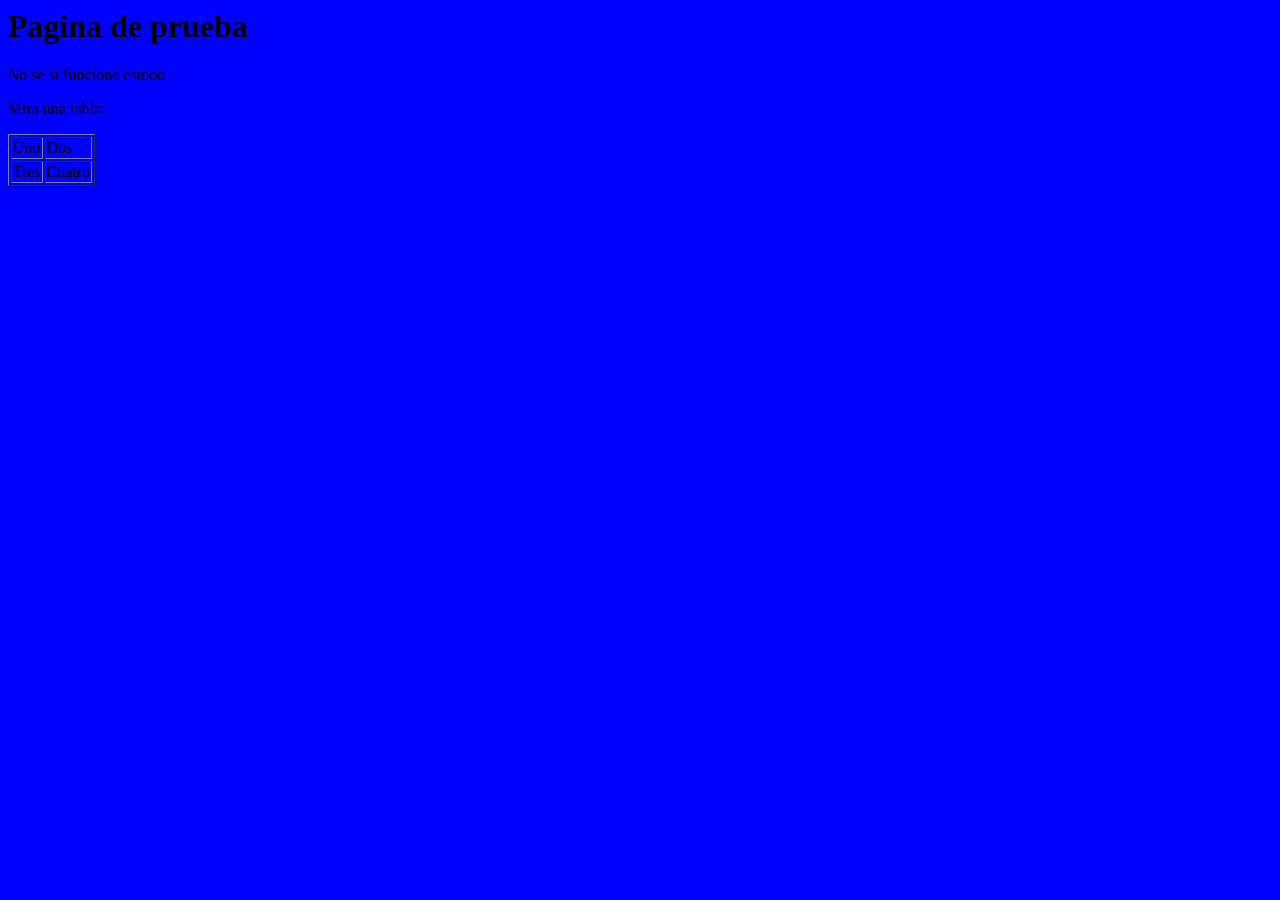
==== index.html @ 3ae4136d "Update index.html" ====
<html>
  <head>
    <link rel="stylesheet" href="./estilo.css" type="text/css"
  </head>
  <body>
    <h1>Pagina de prueba</h1>
    <p>No se si funciona estooo</p>
    <p>Mira una tabla:</p>
    <table border="1">
      <tr>
        <td>Uno</td>
        <td>Dos</td>
      </tr>
      <tr>
        <td>Tres</td>
        <td>Cuatro</td>
      </tr>
    </table>
  </body>
</html>
---- estilo.css ----
body{background-color: blue}
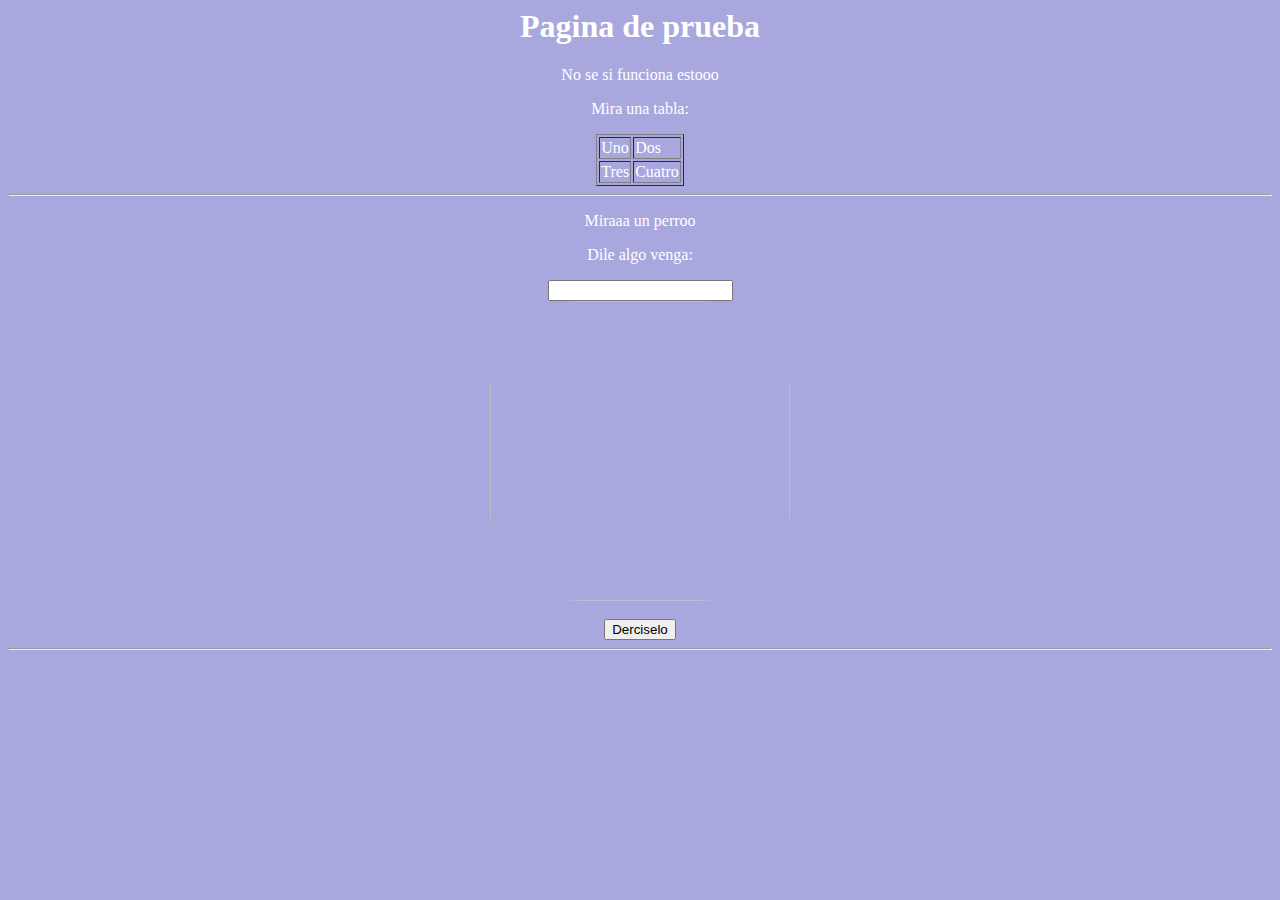
==== commit 60d8addf: "Update index.html" ====
--- a/index.html
+++ b/index.html
@@ -6,7 +6,7 @@
     <h1>Pagina de prueba</h1>
     <p>No se si funciona estooo</p>
     <p>Mira una tabla:</p>
-    <table border="1">
+    <table class="pruebatabla" border="1">
       <tr>
         <td>Uno</td>
         <td>Dos</td>
@@ -16,5 +16,15 @@
         <td>Cuatro</td>
       </tr>
     </table>
+
+    <hr>
+    <p>Miraaa un perroo</p>
+    <p>Dile algo venga:</p><input type="text" name="paescribir">
+    <br>
+    <img id="imagenperrito" src="https://tresubresdobles.com/wp-content/uploads/2021/04/skft-23aff38e10ee3c4e430a1f3450c4a01d.jpeg">
+    <br>
+    <br>
+    <input type="submit" value="Derciselo">
+    <hr>
   </body>
 </html>
--- a/estilo.css
+++ b/estilo.css
@@ -1 +1,8 @@
-body{background-color: blue}
+body{background-color: rgb(168, 168, 223); color:white; text-align:center}
+table{
+  margin:auto
+}
+#imagenperrito{
+  width:300;
+  border-radius:30%;
+}
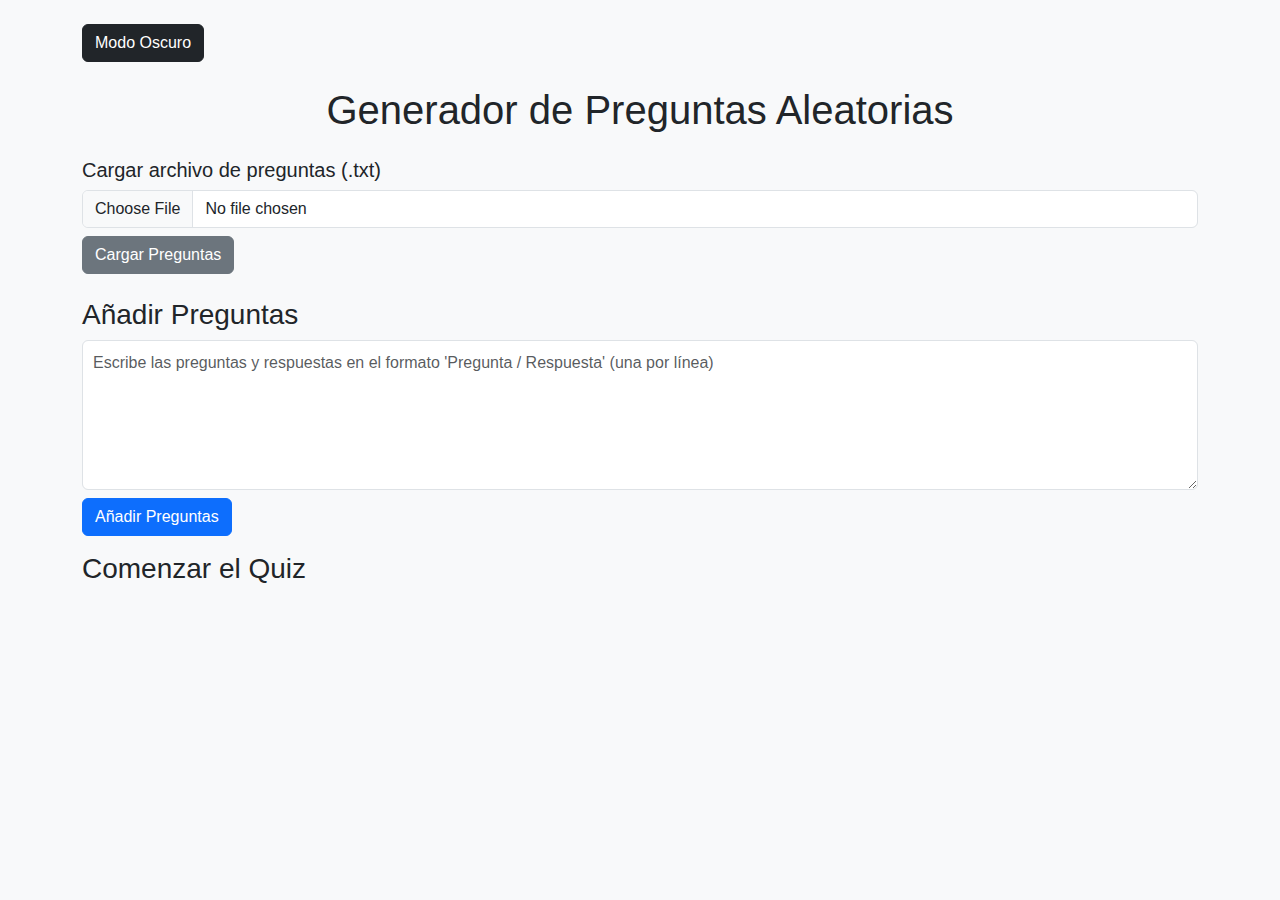
==== commit d8738934: "Update index.html" ====
--- a/index.html
+++ b/index.html
@@ -1,30 +1,367 @@
-<html>
-  <head>
-    <link rel="stylesheet" href="./estilo.css" type="text/css"
-  </head>
-  <body>
-    <h1>Pagina de prueba</h1>
-    <p>No se si funciona estooo</p>
-    <p>Mira una tabla:</p>
-    <table class="pruebatabla" border="1">
-      <tr>
-        <td>Uno</td>
-        <td>Dos</td>
-      </tr>
-      <tr>
-        <td>Tres</td>
-        <td>Cuatro</td>
-      </tr>
-    </table>
-
-    <hr>
-    <p>Miraaa un perroo</p>
-    <p>Dile algo venga:</p><input type="text" name="paescribir">
-    <br>
-    <img id="imagenperrito" src="https://tresubresdobles.com/wp-content/uploads/2021/04/skft-23aff38e10ee3c4e430a1f3450c4a01d.jpeg">
-    <br>
-    <br>
-    <input type="submit" value="Derciselo">
-    <hr>
-  </body>
-</html>
+<!DOCTYPE html>
+<html lang="es">
+
+<head>
+    <meta charset="UTF-8">
+    <meta name="viewport" content="width=device-width, initial-scale=1.0">
+    <title>Quiz Aleatorio</title>
+    <link href="https://cdn.jsdelivr.net/npm/bootstrap@5.3.0/dist/css/bootstrap.min.css" rel="stylesheet">
+    <style>
+        body {
+            font-family: Arial, sans-serif;
+            margin: 0;
+            background-color: #f8f9fa;
+            min-height: 100vh;
+            display: flex;
+            flex-direction: column;
+            overflow-x: hidden; /* Evitar desplazamiento horizontal */
+        }
+
+        .container {
+            flex: 1;
+            overflow-y: auto; /* Permitir desplazamiento vertical */
+            padding-bottom: 20px; /* Espacio para el efecto de confeti */
+        }
+
+        .question {
+            margin: 10px 0;
+        }
+
+        #results {
+            margin-top: 20px;
+        }
+
+        #feedback {
+            margin-top: 10px;
+        }
+
+        #inputQuestions {
+            height: 150px;
+            font-size: 16px;
+            padding: 10px;
+            box-sizing: border-box;
+        }
+
+        footer {
+            text-align: center;
+            padding: 10px 0;
+            background-color: #e9ecef;
+            border-top: 1px solid #ced4da;
+        }
+
+        /* Estilos para el modo oscuro */
+        .dark-mode {
+            background-color: #121212 !important;
+            color: #ffffff !important;
+        }
+
+        .dark-mode .container {
+            background-color: #1e1e1e;
+        }
+
+        .dark-mode .form-control,
+        .dark-mode .btn,
+        .dark-mode .alert {
+            background-color: #2c2c2c;
+            color: #ffffff;
+            border: none;
+        }
+
+        .dark-mode .form-control::placeholder {
+            color: #aaaaaa;
+        }
+
+        .dark-mode .btn-primary {
+            background-color: #6200ea;
+        }
+
+        .dark-mode .btn-success {
+            background-color: #018786;
+        }
+
+        .dark-mode .btn-danger {
+            background-color: #cf6679;
+        }
+
+        .dark-mode .btn-secondary,
+        .dark-mode .btn-info {
+            background-color: #03dac6;
+        }
+
+        .dark-mode footer {
+            background-color: #1e1e1e;
+            border-top: 1px solid #333;
+        }
+
+        /* Colores para feedback */
+        .feedback-correct {
+            color: #28a745;
+            font-weight: bold;
+        }
+
+        .feedback-incorrect {
+            color: #dc3545;
+            font-weight: bold;
+        }
+
+        /* Estilos para confeti */
+        .confetti {
+            position: absolute;
+            pointer-events: none;
+            z-index: 9999;
+        }
+
+    </style>
+</head>
+
+<body>
+    <div class="container">
+        <button id="darkModeToggle" class="btn btn-dark mt-4 mb-4">Modo Oscuro</button>
+
+        <h1 class="mb-4 text-center">Generador de Preguntas Aleatorias</h1>
+
+        <div class="mb-3" id="addQuestionsArea">
+            <div class="mt-3">
+                <h5>Cargar archivo de preguntas (.txt)</h5>
+                <input type="file" id="fileInput" class="form-control" accept=".txt">
+                <button id="loadFileButton" class="btn btn-secondary mt-2">Cargar Preguntas</button>
+            </div>
+            <br>
+            <h3>Añadir Preguntas</h3>
+            <textarea id="inputQuestions" class="form-control" placeholder="Escribe las preguntas y respuestas en el formato 'Pregunta / Respuesta' (una por línea)"></textarea>
+            <button id="addButton" class="btn btn-primary mt-2">Añadir Preguntas</button>
+        </div>
+
+        <div class="mb-3">
+            <h3>Comenzar el Quiz</h3>
+            <button id="startQuizButton" class="btn btn-success" style="display:none;">Iniciar Quiz</button>
+        </div>
+
+        <div id="quizArea" style="display:none;">
+            <div class="mb-3">
+                <div id="questionCounter" class="alert alert-info">Has respondido este número de preguntas: <span id="counter">0</span></div>
+                <div class="question" id="questionDisplay"></div>
+                <input type="text" id="userAnswer" class="form-control" placeholder="Escribe tu respuesta" autocomplete="off"> <!-- Desactivar autocompletado -->
+                <button id="submitAnswerButton" class="btn btn-primary mt-2">Enviar Respuesta</button>
+                <div id="feedback" class="mt-2"></div>
+                <button id="nextQuestionButton" class="btn btn-secondary mt-2" style="display:none;">Siguiente Pregunta</button>
+                <button id="endQuizButton" class="btn btn-danger mt-2" style="display:none;">Terminar Quiz</button>
+            </div>
+        </div>
+
+        <div id="results" style="display:none;">
+            <h3>Resultados</h3>
+            <div id="scoreDisplay" class="alert alert-success"></div>
+            <div id="incorrectQuestions" class="alert alert-warning"></div>
+            <button id="restartButton" class="btn btn-info" style="display:none;">Reiniciar Quiz</button>
+        </div>
+    </div>
+
+    <script src="https://cdn.jsdelivr.net/npm/bootstrap@5.3.0/dist/js/bootstrap.bundle.min.js"></script>
+    <script>
+        const questions = [];
+        let currentQuestionIndex = 0;
+        let correctAnswers = 0;
+        let incorrectAnswers = [];
+        let questionCounter = -1;
+        let remainingQuestions = [];
+        const darkModeToggle = document.getElementById('darkModeToggle');
+
+        // Funcionalidad de Modo Oscuro
+        darkModeToggle.addEventListener('click', () => {
+            document.body.classList.toggle('dark-mode');
+            darkModeToggle.textContent = document.body.classList.contains('dark-mode') ? 'Modo Claro' : 'Modo Oscuro';
+        });
+
+        document.getElementById('addButton').addEventListener('click', () => {
+            addQuestionsFromTextarea();
+        });
+
+        document.getElementById('loadFileButton').addEventListener('click', () => {
+            loadQuestionsFromFile();
+        });
+
+        document.getElementById('startQuizButton').addEventListener('click', () => {
+            if (questions.length > 0) {
+                // Ocultar el área de añadir preguntas
+                document.getElementById('addQuestionsArea').style.display = 'none';
+
+                remainingQuestions = [...questions];
+                currentQuestionIndex = Math.floor(Math.random() * remainingQuestions.length);
+                showQuestion();
+                document.getElementById('quizArea').style.display = 'block';
+                document.getElementById('results').style.display = 'none';
+                document.getElementById('startQuizButton').style.display = 'none';
+            } else {
+                alert('No hay preguntas para comenzar el quiz.');
+            }
+        });
+
+        document.getElementById('submitAnswerButton').addEventListener('click', () => {
+            const userAnswer = document.getElementById('userAnswer').value.trim();
+            checkAnswer(userAnswer);
+        });
+
+        document.getElementById('nextQuestionButton').addEventListener('click', () => {
+            nextQuestion();
+        });
+
+        document.getElementById('endQuizButton').addEventListener('click', () => {
+            showResults();
+        });
+
+        function addQuestionsFromTextarea() {
+            const inputText = document.getElementById('inputQuestions').value.trim();
+            const lines = inputText.split('\n');
+
+            lines.forEach(line => {
+                const [question, answer] = line.split(';').map(item => item.trim());
+                if (question && answer) {
+                    questions.push({ question, answer });
+                }
+            });
+
+            document.getElementById('inputQuestions').value = ''; // Limpiar el textarea
+            alert(`${questions.length} preguntas añadidas.`);
+            document.getElementById('startQuizButton').style.display = 'block';
+        }
+
+        function loadQuestionsFromFile() {
+            const fileInput = document.getElementById('fileInput');
+            const file = fileInput.files[0];
+
+            if (file) {
+                const reader = new FileReader();
+                reader.onload = (event) => {
+                    const contents = event.target.result;
+                    const lines = contents.split('\n');
+
+                    lines.forEach(line => {
+                        const [question, answer] = line.split(';').map(item => item.trim());
+                        if (question && answer) {
+                            questions.push({ question, answer });
+                        }
+                    });
+
+                    document.getElementById('fileInput').value = ''; // Limpiar el input file
+                    alert(`${questions.length} preguntas añadidas desde el archivo.`);
+                    document.getElementById('startQuizButton').style.display = 'block';
+                };
+
+                reader.readAsText(file);
+            } else {
+                alert('Por favor, selecciona un archivo.');
+            }
+        }
+
+        function showQuestion() {
+            const currentQuestion = remainingQuestions[currentQuestionIndex];
+            document.getElementById('questionDisplay').innerText = `Pregunta: ${currentQuestion.question}`;
+            document.getElementById('userAnswer').value = ''; // Limpiar el campo de respuesta
+            document.getElementById('feedback').innerText = '';
+            document.getElementById('nextQuestionButton').style.display = 'none';
+            document.getElementById('endQuizButton').style.display = 'inline-block';
+            questionCounter++;
+            document.getElementById('counter').innerText = questionCounter;
+            document.getElementById('submitAnswerButton').style.display = 'inline-block'; // Mostrar botón de enviar respuesta
+        }
+
+        function checkAnswer(answer) {
+            const currentQuestion = remainingQuestions[currentQuestionIndex];
+            document.getElementById('submitAnswerButton').style.display = 'none'; // Ocultar botón de enviar respuesta
+
+            if (answer.toLowerCase() === currentQuestion.answer.toLowerCase()) {
+                correctAnswers++;
+                document.getElementById('feedback').innerHTML = `<span class="feedback-correct">¡Correcto!</span> La respuesta es: ${currentQuestion.answer}`;
+                showConfetti(); // Mostrar confeti solo si es correcto
+            } else {
+                incorrectAnswers.push({ question: currentQuestion.question, correctAnswer: currentQuestion.answer, userAnswer: answer });
+                document.getElementById('feedback').innerHTML = `<span class="feedback-incorrect">Incorrecto.</span> La respuesta correcta es: ${currentQuestion.answer}`;
+            }
+
+            document.getElementById('nextQuestionButton').style.display = 'block';
+        }
+
+        function nextQuestion() {
+            remainingQuestions.splice(currentQuestionIndex, 1);
+            if (remainingQuestions.length > 0) {
+                currentQuestionIndex = Math.floor(Math.random() * remainingQuestions.length);
+                showQuestion();
+            } else {
+                showResults();
+            }
+        }
+
+        function showResults() {
+            document.getElementById('quizArea').style.display = 'none';
+            document.getElementById('results').style.display = 'block';
+            document.getElementById('scoreDisplay').innerText = `Has acertado ${correctAnswers} de ${questions.length} preguntas.`;
+            if (incorrectAnswers.length > 0) {
+                let incorrectList = '<ol>';
+                incorrectAnswers.forEach(q => {
+                    incorrectList += `<li><strong>Pregunta:</strong> ${q.question}<br><strong>Tu respuesta:</strong> ${q.userAnswer}<br><strong>Respuesta correcta:</strong> ${q.correctAnswer}</li>`;
+                });
+                incorrectList += '</ol>';
+                document.getElementById('incorrectQuestions').innerHTML = `Preguntas incorrectas:<br>${incorrectList}`;
+            } else {
+                document.getElementById('incorrectQuestions').innerText = '¡No has acertado ninguna pregunta!';
+            }
+            document.getElementById('restartButton').style.display = 'block';
+        }
+
+        // Función para mostrar confeti
+        function showConfetti() {
+            const confettiCount = 100; // Número de piezas de confeti
+            const confettiContainer = document.createElement('div');
+            confettiContainer.className = 'confetti';
+            document.body.appendChild(confettiContainer);
+
+            for (let i = 0; i < confettiCount; i++) {
+                const confettiPiece = document.createElement('div');
+                confettiPiece.className = 'confetti-piece';
+                confettiPiece.style.position = 'absolute';
+                confettiPiece.style.width = '10px';
+                confettiPiece.style.height = '10px';
+                confettiPiece.style.backgroundColor = getRandomColor();
+                confettiPiece.style.left = Math.random() * window.innerWidth + 'px';
+                confettiPiece.style.top = Math.random() * window.innerHeight + 'px';
+                confettiPiece.style.opacity = 1;
+
+                confettiContainer.appendChild(confettiPiece);
+
+                // Animación de caída del confeti
+                setTimeout(() => {
+                    confettiPiece.style.transition = 'all 1s ease-out';
+                    confettiPiece.style.transform = `translateY(${window.innerHeight + 50}px)`;
+                    confettiPiece.style.opacity = 0;
+                }, 50);
+
+                // Remover confeti después de la animación
+                setTimeout(() => {
+                    confettiPiece.remove();
+                }, 1500);
+            }
+
+            // Limpiar el contenedor de confeti
+            setTimeout(() => {
+                confettiContainer.remove();
+            }, 2000);
+        }
+
+        // Función para obtener un color aleatorio
+        function getRandomColor() {
+            const letters = '0123456789ABCDEF';
+            let color = '#';
+            for (let i = 0; i < 6; i++) {
+                color += letters[Math.floor(Math.random() * 16)];
+            }
+            return color;
+        }
+
+        document.getElementById('restartButton').addEventListener('click', () => {
+            location.reload();
+        });
+    </script>
+</body>
+
+</html>
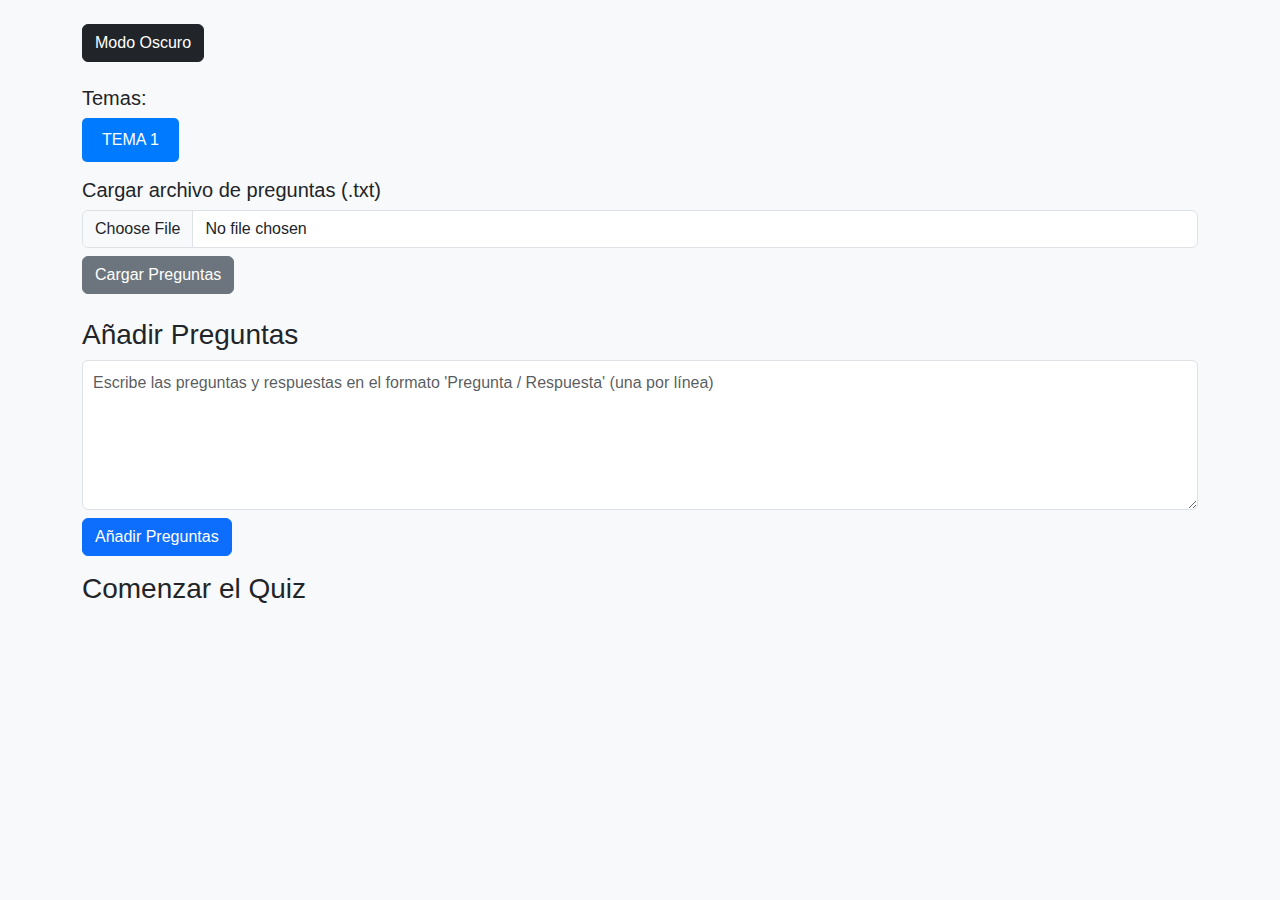
==== commit f3ebe3fd: "BOFF.html" ====
--- a/index.html
+++ b/index.html
@@ -111,14 +111,239 @@
             z-index: 9999;
         }
 
+        .button-container {
+        display: flex;
+        flex-wrap: wrap;
+        gap: 10px;
+        margin: 20px;
+    }
+    .copy-button {
+        padding: 10px 20px;
+        font-size: 16px;
+        border: none;
+        border-radius: 5px;
+        background-color: #007bff;
+        color: white;
+        cursor: pointer;
+        transition: background-color 0.3s ease;
+    }
+    .copy-button:hover {
+        background-color: #0056b3;
+    }
+
     </style>
+
 </head>
 
-<body>
+<body class="bg-light">
+
+    
+
+    <script>
+        // Array con los textos a copiar
+        const textosParaCopiar = [
+            `1. Su manejo es sencillo para los usuarios ya que mediante una serie de pulsaciones son capaces de navegar a través de diferentes contenidos y servicios ; APLICACIÓN WEB 
+2. Archivo binario, cuyo contenido se interpreta por el ordenador como un programa ; EJECUTABLE 
+3. Navegador web a través del cual un usuario realiza peticiones web ; CLIENTE 
+4. Fichero que describe como desplegar una aplicación web ; DESCRIPTOR DE DESPLIEGUE 
+5. Lenguaje de programación en entorno servidor ; PERL 
+6. Parte del desarrollo de una aplicación web encargada de producir la apariencia final que ve el usuario ; FRONT-END 
+7. Proceso por el que una aplicación web pasa a estar lista para utilizarse ; DESPLIEGUE 
+8. Lenguaje en entorno cliente ; HTML 
+9. Nombre del servidor web de Microsoft ; IIS 
+10. Lenguaje de programación en entorno cliente que aporta dinamismo ; JAVASCRIPT 
+11. Parte del desarrollo de una aplicación web encargada de realizar todo aquello que queda oculto al usuario ; BACK-END 
+12. Tipo de estructura de una aplicación web que se refiere a cómo un usuario va a navegar a través de las diferentes pantallas de la misma ; LOGICA 
+13. Nombre de uno de los servidores de aplicaciones más utilizados ; APACHE TOMCAT 
+14. Nombre de la estructura lógica que consiste en que un usuario comience en una página principal y que solo pueda navegar en una dirección, hacia delante o hacia atrás ; SECUENCIAL 
+15. Capa que media entre las capas modelo y vista, dentro del modelo de tres capas ; CONTROLADOR 
+16. Indica el nombre de la siguiente arquitectura: ; P2P 
+17. Serie de programas que se distribuyen conjuntamente ; PAQUETE 
+18. Elemento que forma parte de un servidor web y que realiza un reparto de la carga de trabajo hacia los servidores de aplicaciones ; REDIRECTOR 
+19. Máquina o software que devuelve información a un cliente ; SERVIDOR 
+20. Clase Java en el lado del servidor que actúa como intermediaria entre el cliente y el servidor mejorando la funcionalidad de éste ; SERVLET 
+21. Elemento que hace peticiones web a un servidor web ; USUARIO 
+22. Nombre de la capa que define la interfaz de usuario dentro de la capa lógica del modelo de tres capas ; VISTA 
+23. Servidor de aplicaciones de IBM ; WEBSPHERE 
+24. El descriptor de despliegue es un fichero con extensión ... ; XML 
+25. Servidor de aplicaciones gratuito ; WILDFLY 
+26. Formato del archivo que contiene código fuente y que es descargado para realizar una instalación de un servidor web ; ZIP 
+27. Proceso de confirmar que alguien es quien dice ser ; AUTENTICACION 
+28. En Windows, dentro de qué carpeta se encuentra el ejecutable openssl para la creación de certificados digitales ; BIN 
+29. Texto complementario para documentar archivos de código ; COMENTARIO 
+30. Palabra clave a la que le sigue un determinado valor y da órdenes de configuración ; DIRECTIVA 
+31. Directiva utilizada para cambiar el nombre del servidor ; SERVERNAME 
+32. Sección que establece directivas para los archivos con un nombre concreto ; FILES 
+33. Directiva que indica la ruta al archivo log de errores ; ERRORLOG 
+34. Protocolo seguro de transferencia de hipertexto ; HTTPS 
+35. Directiva que indica otros archivos de configuración para dividir distintos aspectos de la configuración en diferentes archivos ; INCLUDE 
+36. Qué tipo de archivo es openssl.exe ; EJECUTABLE 
+37. Directiva que modifica el puerto por el que se comunica el servidor ; LISTEN 
+38. Directiva que establece el email del administrador del sistema que el servidor utiliza para enviar mensajes en caso de problemas ; SERVERADMIN 
+39. Secuencia de caracteres que forma un patrón de búsqueda ; EXPRESIÓN REGULAR 
+40. En Windows, en qué carpeta se encuentra el archivo principal de configuración ; CONF 
+41. Sistema de reglas que permiten que dos o más entidades de un sistema de comunicación se comuniquen entre sí para transmitir información ; PROTOCOLO 
+42. Directiva que indica qué usuarios o grupos de usuarios pueden acceder a un recurso ; REQUIRE 
+43. Directiva que indica la raíz de los documentos de Apache ; DOCUMENTROOT 
+44. Directiva que establece nombres alternativos al servidor virtual ; SERVERALIAS 
+45. Certificado en el que el firmante no necesita una autoridad certificadora en el proceso de firma ; AUTOFIRMADO 
+46. Interfaz a través de la cual se pueden enviar y recibir diferentes tipos de datos ; PUERTO 
+47. Sección encargada de definir los servidores virtuales a utilizar en el servidor real ; VIRTUALHOST 
+48. En Ubuntu, en qué directorio se almacenan las páginas web para que el servidor web local pueda publicarlas  ; /VAR/WWW/HTML 
+49. Indica qué analizan en un archivo de configuración los siguientes comandos: apachectl -t y httpd -t ; SINTÁXIS 
+50. Indica el nombre de una autoridad certificadora de pago ; SYMANTEC 
+51. En Windows, en qué directorio de la instalación de Apache se encuentra la carpeta conf ; RAIZ 
+52. Especificación que define una propiedad de un elemento ; ATRIBUTO 
+53. Técnica usada para compartir el trabajo a realizar entre varios servidores ; BALANCE DE CARGA 
+54. Nombre en clave del servidor Apache Tomcat ; CATALINA 
+55. Proceso por el que una aplicación web pasa a estar lista para utilizarse ; DESPLIEGUE 
+56. Estructura que tiene dos propiedades básicas, atributos y contenido, generalmente tiene una etiqueta de inicio y una etiqueta de cierre ; ELEMENTO 
+57. Mecanismos de intercepción para llevar a cabo registros que utilizan las aplicaciones web a través de la especificación de Java Servlet ; FILTRO DE SOLICITUD 
+58. Grabación secuencial en un archivo de todos los eventos que afectan a un proceso ; LOG 
+59. Simulación de un servidor dentro de un servidor real ; HOST VIRTUAL 
+60. Proceso de confirmar que alguien es quien dice ser ; AUTENTICACION 
+61. Tecnología para crear páginas web dinámicas similar a PHP pero usando el lenguaje de programación Java ; JSP 
+62. Herramienta para creado de certificado autofirmado ; KEYTOOL 
+63. Ubicación de los archivos jar a los que pueden acceder todas las aplicaciones web ; LIB 
+64. Archivo de configuración para manejar la autenticación de usuarios, siendo ahí donde se marcarán los distintos roles de cada usuario ; TOMCAT-USERS.XML 
+65. Elemento asociado a un puerto para encargarse de manejar las comunicaciones entre un servicio y un cliente ; CONNECTOR 
+66. Elemento situado dentro de capas host y que representa la aplicación web que se ejecuta dentro del host virtual correspondiente ; CONTEXT 
+67. Sistema de reglas que permiten que dos o más entidades de un sistema de comunicación se comuniquen entre sí para transmitir información ; PROTOCOLO 
+68. Apache Tomcat posee una arquitectura modular y ... ; JERARQUICA 
+69. Nombre abstracto asociado al acceso a un conjunto de recursos ; ROL 
+70. Archivo encargado de conservar el estado de la sesión en los reinicios de una aplicación ; SESSIONS.SER 
+71. Elemento a incorporar en una implementación persistente para manejar sesiones ; STORE 
+72. Interfaz a través de la cual se pueden enviar y recibir diferentes tipos de datos ; PUERTO 
+73. Elemento que se coloca en la secuencia de procesamiento de solicitudes y acciones, interceptándolas, para poder llevar a cabo un registro de las mismas en logs ; VALVE 
+74. Instancia de Apache Tomcat en ejecución ; WORKER 
+75. Intermediario en las peticiones de recursos ; PROXY 
+76. Atributo que indica al elemento Valve donde guardar los registros ; DIRECTORY 
+77. ¿Qué es un puerto? ; UNA INTERFAZ 
+78. Enumeración de lenguajes en el entorno cliente: ; HTML, CSS, JAVASCRIPT Y FLASH 
+79. Enumeración de lenguajes para el entorno servidor: ; PHP, PERL, ASP Y JSP 
+80. Modelo de arquitectura web descentralizado y distribuido en el que cada nodo de la red actúa tanto como suministrador como cliente de recursos. ; MODELO P2P 
+81. Modelo de arquitectura web que divide la carga de trabajo en dos zonas distribuidas. ; MODELO CLIENTE-SERVIDOR 
+82. Capa del modelo de tres capas se encarga de la forma de presentar la información al usuario, es decir trabaja con código cliente (HTML, CSS, JavaScript, Flash...) que le lleva al navegador. ; CAPA DE PRESENTACIÓN 
+83. Capa del modelo de tres capas contiene la información en código servidor (PHP, Perl, ASP, JSP...) que necesitará ser interpretada por el servidor de aplicaciones para que posteriormente el servidor web lo devuelva al usuario que llevó a cabo la petición. ; CAPA LÓGICA 
+84. Capa del modelo de tres capas contiene la información empresarial y la que se oculta a cualquier usuario sin autorización. ; CAPA DE NEGOCIO 
+85. ¿Qué capa dentro de la capa lógica gestiona los accesos a la información? ; MODELO 
+86. ¿Qué capa dentro de la capa lógica define la interfaz de usuario? ; VISTA 
+87. ¿Qué capa dentro de la capa lógica media entre dos capas? ; CONTROLADOR 
+88. ¿Cuál es el servidor web más utilizado? ; APACHE 
+89. ¿Cuál es el servidor de aplicaciones más utilizado? ; APACHE TOMCAT 
+90. Nombra las capas de Modelo de tres capas: ; Capa de presentación, Capa lógica, Capa de negocio 
+91. Capas que contiene la capa lógica del modelo de tres capas: ; Modelo, Vista, Controlador 
+92. Nombra los principales servidores web: ; Apache, Nginx, IIS 
+93. Nombra los principales servidores de aplicaciones: ; Apache Tomcat, GlassFish, WildFly, Weblogic, WebSphere 
+94. ¿Cuál de los servidores de aplicaciones es la alternativa a Oracle? ; WEBLOGIC 
+95. ¿Cuál de los servidores de aplicaciones es el de IBM? ; WEBSPHERE 
+96. ¿Qué puerto utiliza Apache? ; PUERTO 80 
+97. ¿Qué puerto utiliza Apache Tomcat? ; PUERTO 8080 
+98. Nombra los tipos de estructuras de una aplicación web: ; ESTRUCTURA FÍSICA, ESTRUCTURA LÓGICA 
+99. Tipo de estructura de una aplicación web que se refiere a cómo se almacenan los recursos de la aplicación web en el sistema de archivos del servidor web. ; ESTRUCTURA FÍSICA 
+100. ¿Cuáles son las estructuras ideales en cuanto a la estructura lógica? ; Estructura lógica secuencial, Estructura lógica de rejilla, Estructura lógica de árbol, Estructura lógica en red, Estructura lógica mixta 
+101. ¿Qué estructura lógica consiste en disponer de varias estructuras lógicas secuenciales en paralelo? ; REJILLA 
+102. ¿Qué estructura lógica permite estructurar el contenido jerárquicamente, facilitándose así la búsqueda de información y la navegación? ; ÁRBOL 
+103. ¿Qué estructura lógica no tiene un orden de forma que cada página puede llevar a todas las demás a través de diversos caminos? ; RED 
+104. ¿Qué estructura lógica combina las cuatro estructuras? ; MIXTA 
+105. En Windows ¿Cómo se llama el archivo principal de configuración de Apache? ; C:\Apache24\conf\httpd.conf 
+106. En Windows ¿Dónde se almacenan las páginas web que se publican mediante el servidor web local en Windows? ; C:\Apache24\htdocs 
+107. Arrancar el servidor en Windows: ; httpd -k start 
+108. Reiniciar el servidor en Windows: ; httpd -k restart 
+109. Detener el servidor en Windows: ; httpd -k stop 
+110. Instalar el servidor como servicio en Windows: ; httpd -k install 
+111. Desinstalar el servidor como servicio en Windows: ; httpd -k uninstall 
+112. Mostrar visión de Apache en Windows: ; httpd -v 
+113. Mostrar opciones de httpd en Windows: ; httpd -h 
+114. Mostrar lista de módulos en Windows: ; httpd -l 
+115. Mostrar lista de directivas en Windows: ; httpd -L 
+116. Ejecutar analizador de sintaxis para archivos de configuración de Apache en Windows: ; httpd -t 
+117. En Linux ¿Cómo se llama el archivo de configuración principal de Apache?  ; /etc/apache2/apache2.conf 
+118. En Linux ¿Cómo se llama la carpeta donde se almacenan las webs?  ; /var/www/html 
+119. En Linux ¿En que achivo se puede modificar la ruta de la carpeta donde se almacenan las páginas web? ; 000-default.conf 
+120. Arrancar el servidor en Linux: ; apachectl -k start 
+121. Reiniciar el servidor en Linux: ; apachectl -k restart 
+122. Detener el servidor en Linux: ; apachectl -k stop 
+123. Instalar el servidor como servicio en Linux: ; apachectl -k install 
+124. Desinstalar el servidor como servicio: ; apachectl -k uninstall 
+125. Mostrar versión de Apache en Linux: ; apachectl -v 
+126. Mostrar opciones de httpd en Linux: ; apachectl -h 
+127. Mostrar lista de módulos en Linux: ; apachectl -l 
+128. Mostrar lista de directivas en Linux: ; apachectl -L 
+129. Ejecutar analizador de sintaxis para archivos de configuración en Linux: ; apachectl -t 
+130. Directiva que indica la raíz de la instalación de Apache. ; ServerRoot 
+131. Sección que permite establecer una configuración para un directorio concreto. ; Directory 
+132. Sección que establece una configuración a varios archivos a la vez mediante expresiones regulares. ; DirectoryMatch 
+133. Sección que establece una expresión regular para que una sección se refiera a un grupo de archivos. ; FilesMatch 
+134. ¿Qué sección se utiliza para que en sus directivas se incluyan en una url? ; Location 
+135. ¿Qué sección se utiliza para que en sus directivas se incluyan en varias url? ; LocationMatch 
+136. ¿Dónde se encuentran almacenados los módulos de un directorio en Windows? ; C:\Apache24\modules 
+137. ¿Dónde se encuentran almacenados los módulos de un directorio en Linux?  ; /etc/apache2/mods-available 
+138. ¿En qué tipo de carga los módulos están en el interior del ejecutable de Apache y han sido compilados en el mismo? ; Carga estática 
+139. ¿En qué tipo de carga los módulos están en el exterior del ejecutable de Apache y han de ser cargados mediante la configuración del servidor? ; Carga dinámica 
+140. ¿En qué archivo se crean los hosts virtuales en Apache? ; httpd-vhosts.conf 
+141. Ubicación de los scripts y los archivos jar necesarios para ejecutar Apache Tomcat.  ; /bin 
+142. Ubicación donde se encuentran los principales archivos de configuración de Apache Tomcat, server.xml y web.xml.  ; /conf en Windows y /var/lib/tomcat9/conf/ en Linux 
+143. Ubicación en Apache Tomcat de los archivos jar a los que pueden acceder todas las aplicaciones web. En otras palabras, los archivos jar que se compartirán.  ; /lib 
+144. Ubicación predeterminada para los archivos de registro de Apache Tomcat.  ; /logs 
+145. Directorio temporal de archivos en Apache Tomcat.  ; /temp 
+146. Ubicación donde se implementan/almacenan las aplicaciones web o los archivos WAR en Apache Tomcat.  ; /webapps en Windows y /webapps/var/lib/tomcat9/webapps en Linux 
+147. Ubicación de los archivos fuente de los servlet y las clases JSP en Apache Tomcat.  ; /work 
+148. ¿Cuál es el archivo de configuración principal de Apache Tomcat? ; server.xml y web.xml 
+149. Archivo en Apache Tomcat que contiene la definición estructural del servidor haciendo alusión a las capas: ; server.xml 
+150. Archivo en Apache Tomcat que contiene los valores por defecto a utilizar por todas las aplicaciones web que se carguen en la instancia de Tomcat. ; web.xml 
+151. Herramienta que permite trabajar muy cómodamente con las aplicaciones web a través de distintas acciones de administración como listar las aplicaciones desplegadas, iniciar/parar aplicaciones, desplegar aplicaciones, listar sesiones activas con consulta de estadísticas o consultar el estado del servidor. ; Tomcat web manager 
+152. ¿Cómo se inicia Tomcat en Linux? ; sudo service tomcat9 start 
+153. ¿Cómo se arranca Tomcat en Windows? ; startup 
+154. ¿Cómo se detiene Tomcat en Linux? ; sudo service tomcat9 stop 
+155. ¿Cómo se detiene Tomcat en Windows? ; shutdown 
+156. ¿En qué archivo se administran los usuarios dentro de Tomcat? ; conf\tomcat-users.xml en Windows y /var/lib/tomcat9/conf/tomcat-users.xml en Linux 
+157. Colección de nombres de usuario, contraseñas y roles utilizada por Apache Tomcat. ; Realm 
+158. Desinstalar una aplicación en Tomcat: ; Replegar 
+159. Define la instalación en Tomcat: ; Desplegar 
+160. ¿Qué capas tiene la arquitectura de Apache Tomcat? Ordenar. ; Server, Service, Engine, Connector, Host, Context `,
+            `Este es el texto 2 que se copiará al portapapeles. Cada botón está asociado con un texto específico.`,
+            `Este es el texto 3 que se copiará al portapapeles. Añade tantos textos y botones como necesites.`
+        ];
+
+        function copiarTexto(index) {
+            if (index >= 0 && index < textosParaCopiar.length) {
+                document.getElementById('inputQuestions').value = textosParaCopiar[index];
+            } else {
+                alert("Texto no encontrado");
+            }
+        }
+
+        // Función para copiar el texto correspondiente al botón
+        function antiguoCopiarTexto(index) {
+            if (index >= 0 && index < textosParaCopiar.length) {
+                try {
+                    // Crear un elemento temporal de tipo textarea para copiar el texto al portapapeles
+                    const textArea = document.createElement('textarea');
+                    textArea.value = textosParaCopiar[index];
+                    document.body.appendChild(textArea);
+                    textArea.select();
+                    document.execCommand('copy');
+                    document.body.removeChild(textArea);
+
+                    // Avisar al usuario que el texto fue copiado
+                    alert("Texto copiado al portapapeles");
+                } catch (error) {
+                    console.error('Error:', error);
+                    alert("Hubo un problema al copiar el texto");
+                }
+            } else {
+                alert("Texto no encontrado");
+            }
+        }
+    </script>
+
     <div class="container">
         <button id="darkModeToggle" class="btn btn-dark mt-4 mb-4">Modo Oscuro</button>
 
-        <h1 class="mb-4 text-center">Generador de Preguntas Aleatorias</h1>
+        <h5 id="botontitulo">Temas:</h5>
+
+        <button id="botontema" class="copy-button" onclick="copiarTexto(0)">TEMA 1</button>
 
         <div class="mb-3" id="addQuestionsArea">
             <div class="mt-3">
@@ -260,6 +485,8 @@
             document.getElementById('userAnswer').value = ''; // Limpiar el campo de respuesta
             document.getElementById('feedback').innerText = '';
             document.getElementById('nextQuestionButton').style.display = 'none';
+            document.getElementById('botontema').style.display = 'none';
+            document.getElementById('botontitulo').style.display = 'none';
             document.getElementById('endQuizButton').style.display = 'inline-block';
             questionCounter++;
             document.getElementById('counter').innerText = questionCounter;
@@ -304,7 +531,7 @@
                 incorrectList += '</ol>';
                 document.getElementById('incorrectQuestions').innerHTML = `Preguntas incorrectas:<br>${incorrectList}`;
             } else {
-                document.getElementById('incorrectQuestions').innerText = '¡No has acertado ninguna pregunta!';
+                document.getElementById('incorrectQuestions').innerText = '¡No has acertado ninguna pregunta! o ¡Has acertado todas! (me da pereza hacer la distinción)';
             }
             document.getElementById('restartButton').style.display = 'block';
         }
